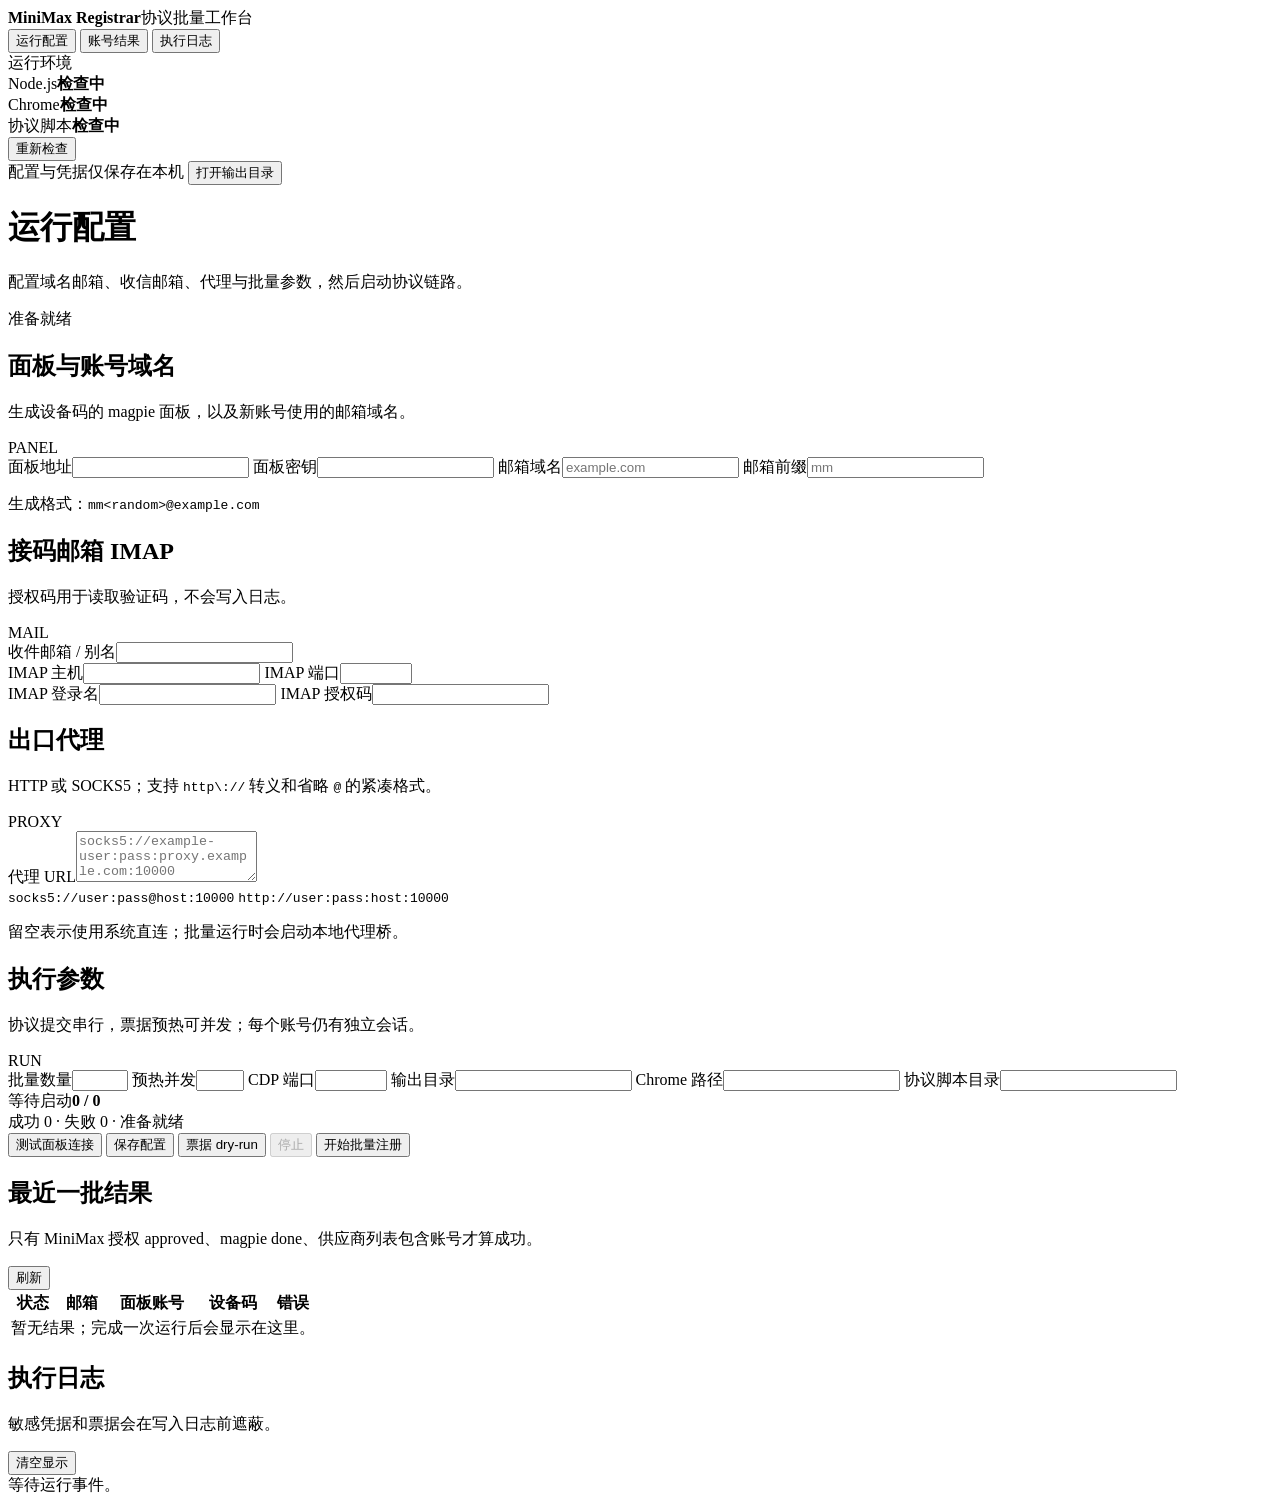
==== app/frontend/src/index.html @ 60c84531 "Initial sanitized source import" ====
<!DOCTYPE html>
<html lang="zh-CN">
<head>
  <meta charset="UTF-8" />
  <meta name="viewport" content="width=device-width, initial-scale=1.0" />
  <title>MiniMax 协议注册工作台</title>
  <link rel="stylesheet" href="/main.css" />
</head>
<body>
  <div class="shell">
    <aside class="sidebar">
      <div class="brand">
        <span class="brand-mark" aria-hidden="true"></span>
        <div><strong>MiniMax Registrar</strong><span>协议批量工作台</span></div>
      </div>
      <nav class="nav" aria-label="主导航">
        <button class="nav-item active" data-view="setup">运行配置</button>
        <button class="nav-item" data-view="results">账号结果</button>
        <button class="nav-item" data-view="logs">执行日志</button>
      </nav>
      <div class="runtime-card" id="runtime-card">
        <span class="section-label">运行环境</span>
        <div class="runtime-row"><span>Node.js</span><b id="runtime-node">检查中</b></div>
        <div class="runtime-row"><span>Chrome</span><b id="runtime-chrome">检查中</b></div>
        <div class="runtime-row"><span>协议脚本</span><b id="runtime-scripts">检查中</b></div>
        <button class="text-button" id="check-runtime">重新检查</button>
      </div>
      <div class="sidebar-foot">
        <span>配置与凭据仅保存在本机</span>
        <button class="text-button" id="open-output">打开输出目录</button>
      </div>
    </aside>

    <main class="main">
      <header class="topbar">
        <div>
          <h1 id="view-title">运行配置</h1>
          <p id="view-subtitle">配置域名邮箱、收信邮箱、代理与批量参数，然后启动协议链路。</p>
        </div>
        <div class="status-pill" id="status-pill"><span></span>准备就绪</div>
      </header>

      <section class="view active" id="view-setup">
        <form id="config-form" class="config-grid">
          <section class="panel panel-wide">
            <div class="panel-head">
              <div><h2>面板与账号域名</h2><p>生成设备码的 magpie 面板，以及新账号使用的邮箱域名。</p></div>
              <span class="panel-index">PANEL</span>
            </div>
            <div class="fields two-col">
              <label class="field"><span>面板地址</span><input name="panelBase" autocomplete="off" /></label>
              <label class="field"><span>面板密钥</span><input name="panelKey" type="password" autocomplete="off" /></label>
              <label class="field"><span>邮箱域名</span><input name="mailDomain" placeholder="example.com" autocomplete="off" /></label>
              <label class="field"><span>邮箱前缀</span><input name="mailPrefix" placeholder="mm" autocomplete="off" /></label>
            </div>
            <p class="hint">生成格式：<code id="email-preview">mm&lt;random&gt;@example.com</code></p>
          </section>

          <section class="panel">
            <div class="panel-head">
              <div><h2>接码邮箱 IMAP</h2><p>授权码用于读取验证码，不会写入日志。</p></div>
              <span class="panel-index">MAIL</span>
            </div>
            <div class="fields">
              <label class="field"><span>收件邮箱 / 别名</span><input name="mailbox" autocomplete="off" /></label>
              <div class="fields two-col compact">
                <label class="field"><span>IMAP 主机</span><input name="imapHost" autocomplete="off" /></label>
                <label class="field"><span>IMAP 端口</span><input name="imapPort" type="number" min="1" max="65535" /></label>
              </div>
              <label class="field"><span>IMAP 登录名</span><input name="imapUser" autocomplete="off" /></label>
              <label class="field"><span>IMAP 授权码</span><input name="imapPassword" type="password" autocomplete="off" /></label>
            </div>
          </section>

          <section class="panel">
            <div class="panel-head">
              <div><h2>出口代理</h2><p>HTTP 或 SOCKS5；支持 <code>http\://</code> 转义和省略 <code>@</code> 的紧凑格式。</p></div>
              <span class="panel-index">PROXY</span>
            </div>
            <div class="fields">
              <label class="field"><span>代理 URL</span><textarea name="proxyUrl" rows="3" spellcheck="false" placeholder="socks5://example-user:pass:proxy.example.com:10000"></textarea></label>
              <div class="proxy-examples">
                <code>socks5://user:pass@host:10000</code>
                <code>http://user:pass:host:10000</code>
              </div>
              <p class="hint" id="proxy-hint">留空表示使用系统直连；批量运行时会启动本地代理桥。</p>
            </div>
          </section>

          <section class="panel panel-wide">
            <div class="panel-head">
              <div><h2>执行参数</h2><p>协议提交串行，票据预热可并发；每个账号仍有独立会话。</p></div>
              <span class="panel-index">RUN</span>
            </div>
            <div class="fields four-col">
              <label class="field"><span>批量数量</span><input name="count" type="number" min="1" max="200" /></label>
              <label class="field"><span>预热并发</span><input name="prewarmConcurrency" type="number" min="1" max="16" /></label>
              <label class="field"><span>CDP 端口</span><input name="cdpPort" type="number" min="1" max="65535" /></label>
              <label class="field"><span>输出目录</span><input name="outputDir" autocomplete="off" /></label>
              <label class="field span-2"><span>Chrome 路径</span><input name="chromePath" autocomplete="off" /></label>
              <label class="field span-2"><span>协议脚本目录</span><input name="scriptsDir" autocomplete="off" /></label>
            </div>
          </section>
        </form>

        <div class="action-bar">
          <div class="progress-block">
            <div class="progress-meta"><span id="progress-label">等待启动</span><b id="progress-counter">0 / 0</b></div>
            <div class="progress-track"><div id="progress-fill"></div></div>
            <div class="progress-detail" id="progress-detail">成功 0 · 失败 0 · 准备就绪</div>
          </div>
          <div class="actions">
            <button class="button secondary" id="test-panel">测试面板连接</button>
            <button class="button secondary" id="save-config">保存配置</button>
            <button class="button secondary" id="dry-run">票据 dry-run</button>
            <button class="button secondary" id="stop-run" disabled>停止</button>
            <button class="button primary" id="start-run">开始批量注册</button>
          </div>
        </div>
      </section>

      <section class="view" id="view-results">
        <div class="panel panel-wide">
          <div class="panel-head">
            <div><h2>最近一批结果</h2><p>只有 MiniMax 授权 approved、magpie done、供应商列表包含账号才算成功。</p></div>
            <button class="button secondary" id="refresh-results">刷新</button>
          </div>
          <div class="table-wrap">
            <table>
              <thead><tr><th>状态</th><th>邮箱</th><th>面板账号</th><th>设备码</th><th>错误</th></tr></thead>
              <tbody id="results-body"><tr><td colspan="5" class="empty">暂无结果；完成一次运行后会显示在这里。</td></tr></tbody>
            </table>
          </div>
        </div>
      </section>

      <section class="view" id="view-logs">
        <div class="panel panel-wide">
          <div class="panel-head">
            <div><h2>执行日志</h2><p>敏感凭据和票据会在写入日志前遮蔽。</p></div>
            <button class="button secondary" id="clear-logs">清空显示</button>
          </div>
          <div class="log-list" id="log-list" aria-live="polite"><div class="empty">等待运行事件。</div></div>
        </div>
      </section>
      <div class="toast" id="toast" role="status"></div>
    </main>
  </div>
  <script src="/main.js"></script>
</body>
</html>
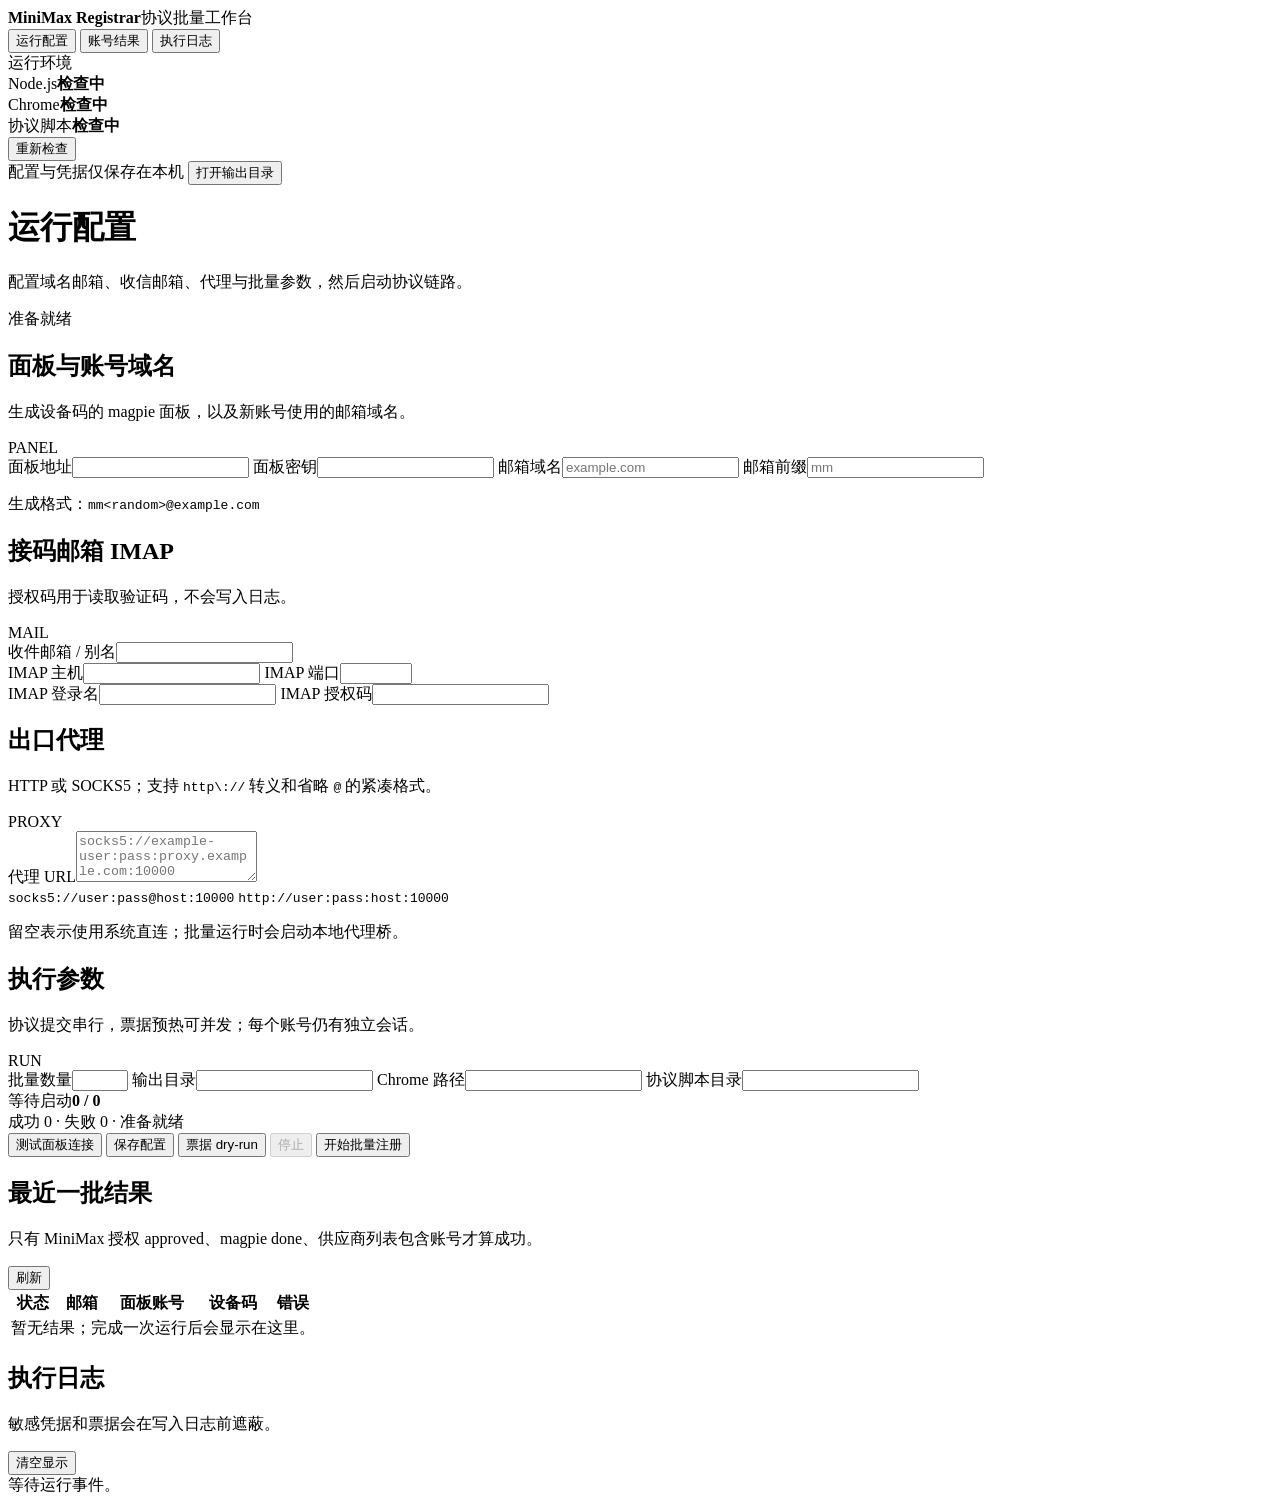
==== commit fc9351db: "Isolate Chrome profiles per account" ====
--- a/app/frontend/src/index.html
+++ b/app/frontend/src/index.html
@@ -94,8 +94,6 @@
             </div>
             <div class="fields four-col">
               <label class="field"><span>批量数量</span><input name="count" type="number" min="1" max="200" /></label>
-              <label class="field"><span>预热并发</span><input name="prewarmConcurrency" type="number" min="1" max="16" /></label>
-              <label class="field"><span>CDP 端口</span><input name="cdpPort" type="number" min="1" max="65535" /></label>
               <label class="field"><span>输出目录</span><input name="outputDir" autocomplete="off" /></label>
               <label class="field span-2"><span>Chrome 路径</span><input name="chromePath" autocomplete="off" /></label>
               <label class="field span-2"><span>协议脚本目录</span><input name="scriptsDir" autocomplete="off" /></label>
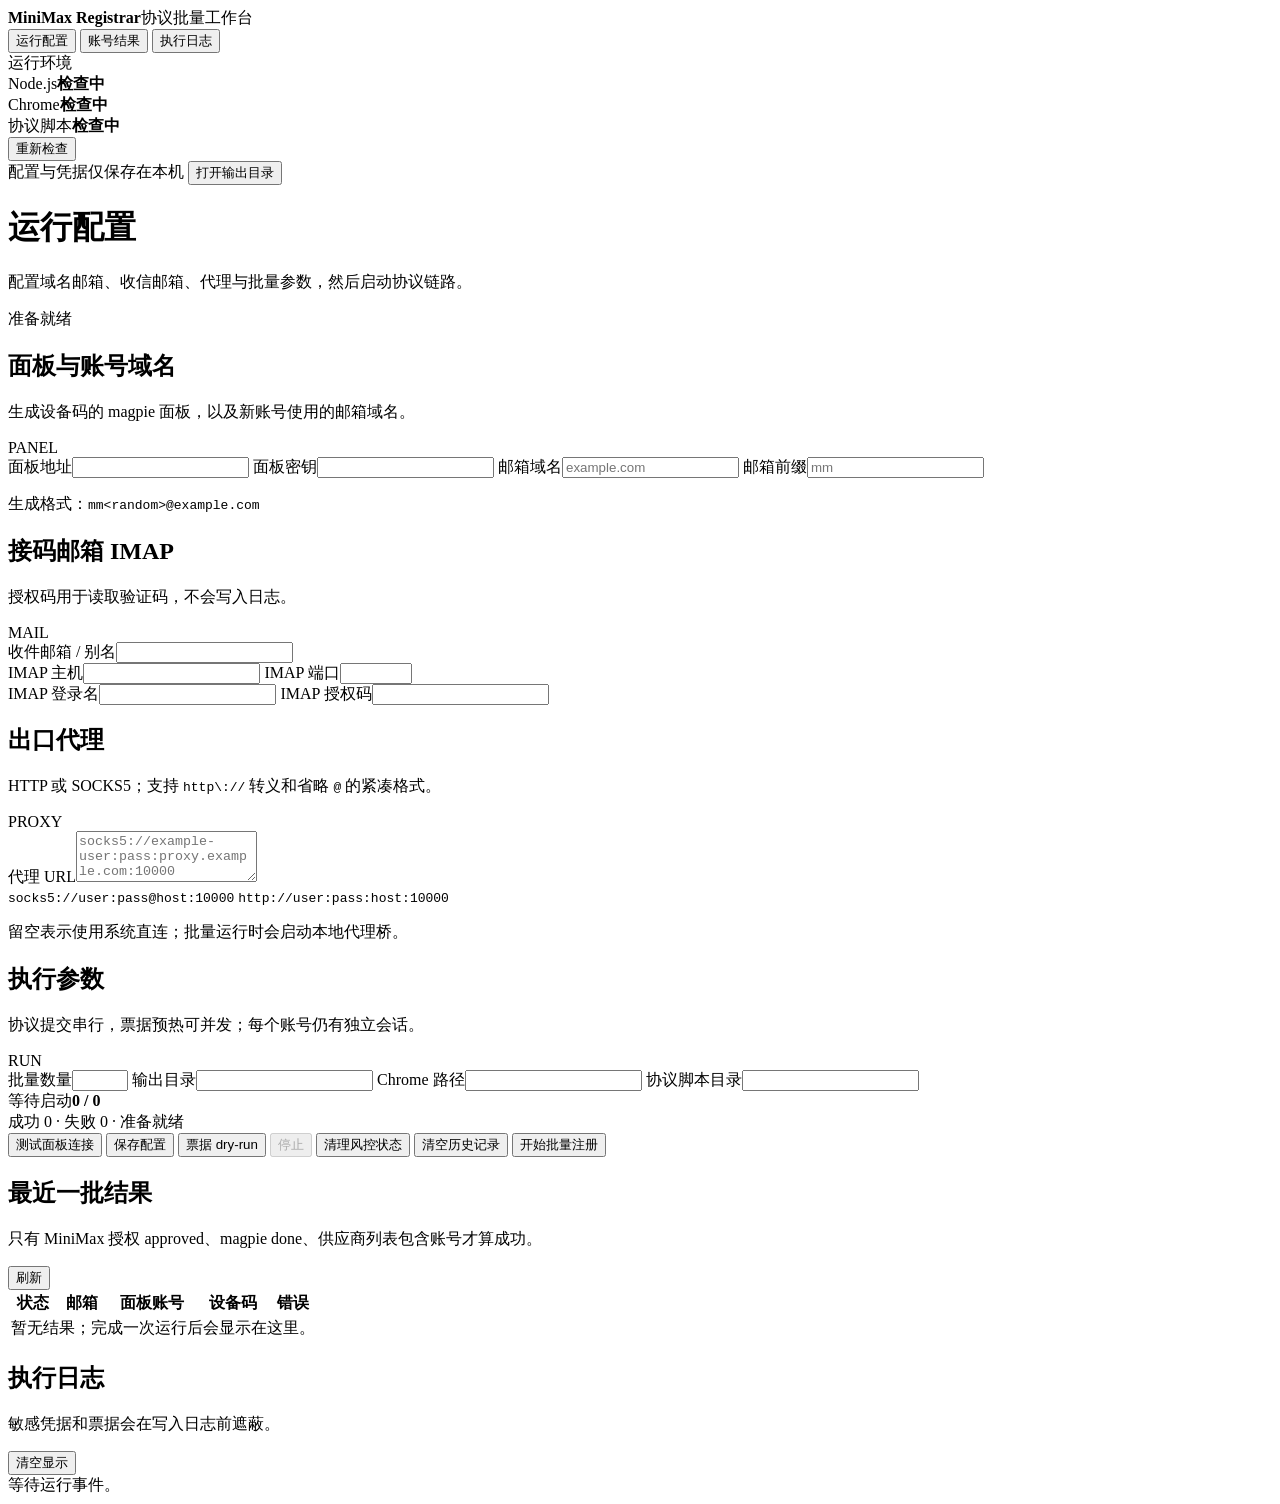
==== commit 199ab56b: "Clear stale run state and local history" ====
--- a/app/frontend/src/index.html
+++ b/app/frontend/src/index.html
@@ -112,6 +112,8 @@
             <button class="button secondary" id="save-config">保存配置</button>
             <button class="button secondary" id="dry-run">票据 dry-run</button>
             <button class="button secondary" id="stop-run" disabled>停止</button>
+            <button class="button secondary" id="clear-state">清理风控状态</button>
+            <button class="button secondary" id="clear-history">清空历史记录</button>
             <button class="button primary" id="start-run">开始批量注册</button>
           </div>
         </div>
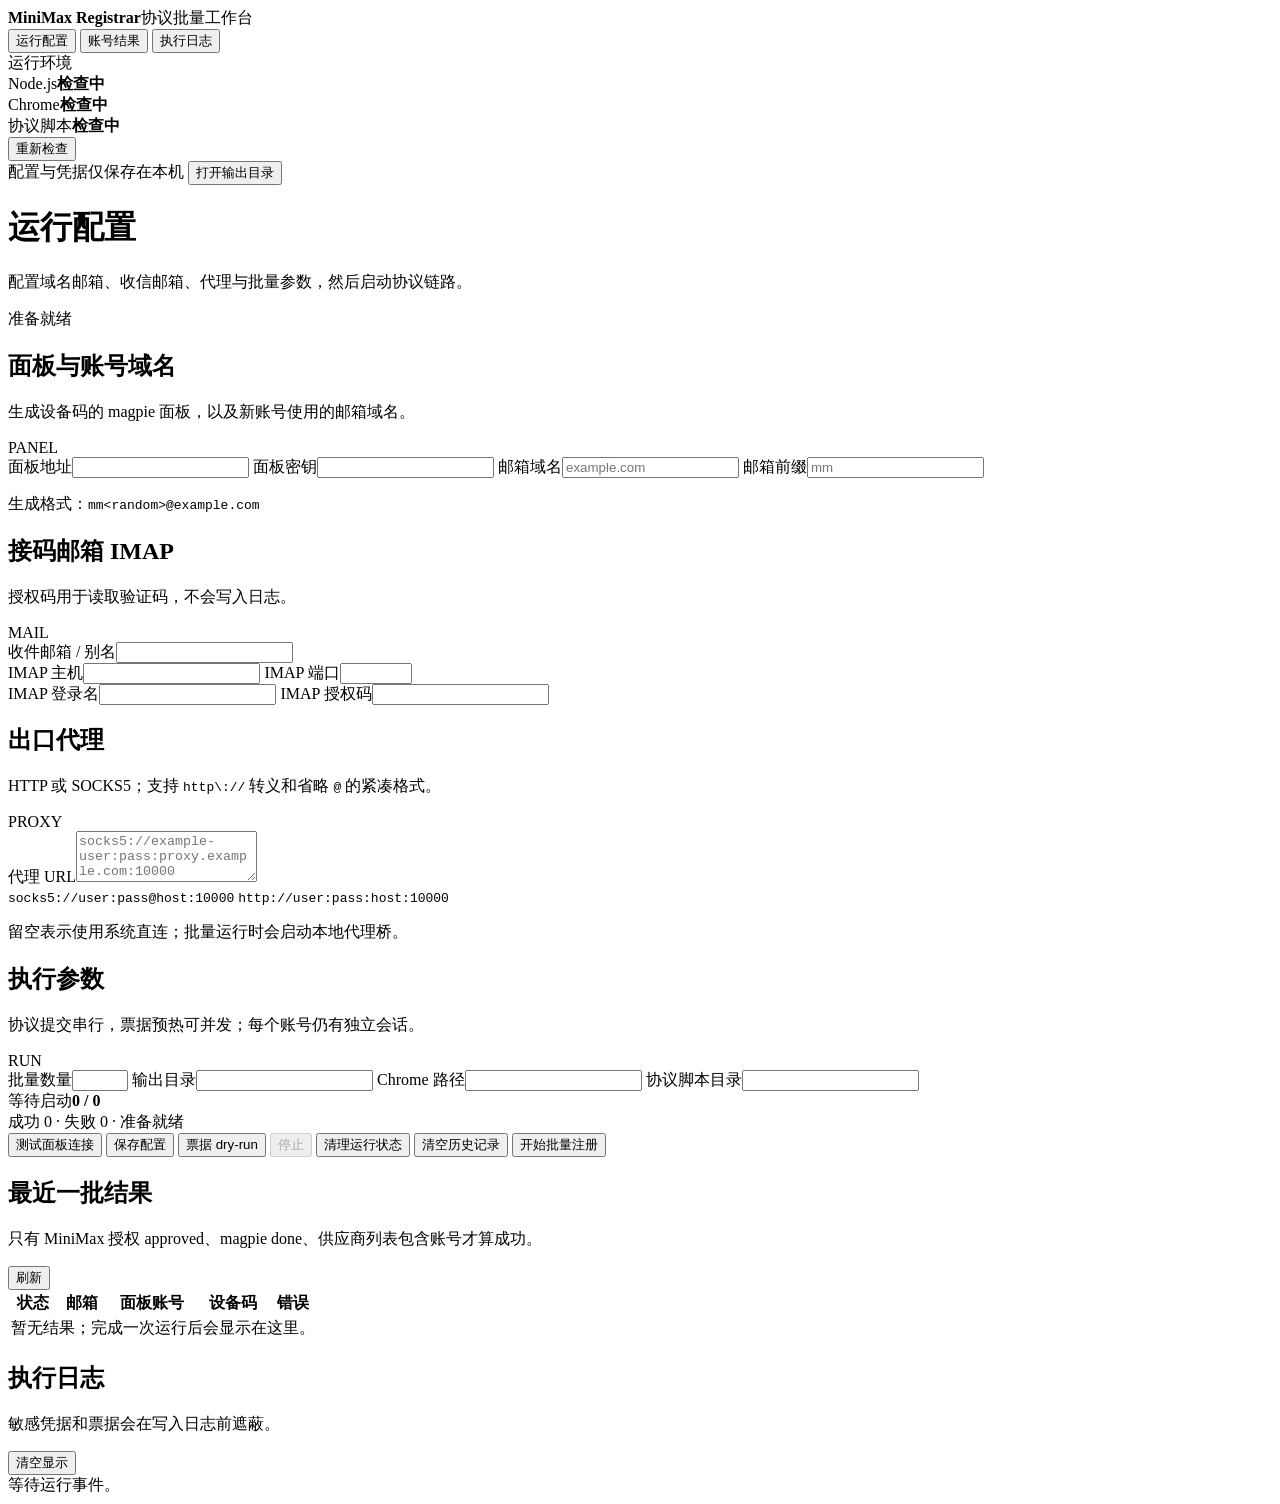
==== commit 2335834b: "Fix startup state and retry single verification failures" ====
--- a/app/frontend/src/index.html
+++ b/app/frontend/src/index.html
@@ -37,7 +37,7 @@
           <h1 id="view-title">运行配置</h1>
           <p id="view-subtitle">配置域名邮箱、收信邮箱、代理与批量参数，然后启动协议链路。</p>
         </div>
-        <div class="status-pill" id="status-pill"><span></span>准备就绪</div>
+        <div class="status-pill" id="status-pill"><span class="status-dot"></span><span id="status-text">准备就绪</span></div>
       </header>
 
       <section class="view active" id="view-setup">
@@ -112,7 +112,7 @@
             <button class="button secondary" id="save-config">保存配置</button>
             <button class="button secondary" id="dry-run">票据 dry-run</button>
             <button class="button secondary" id="stop-run" disabled>停止</button>
-            <button class="button secondary" id="clear-state">清理风控状态</button>
+            <button class="button secondary" id="clear-state">清理运行状态</button>
             <button class="button secondary" id="clear-history">清空历史记录</button>
             <button class="button primary" id="start-run">开始批量注册</button>
           </div>
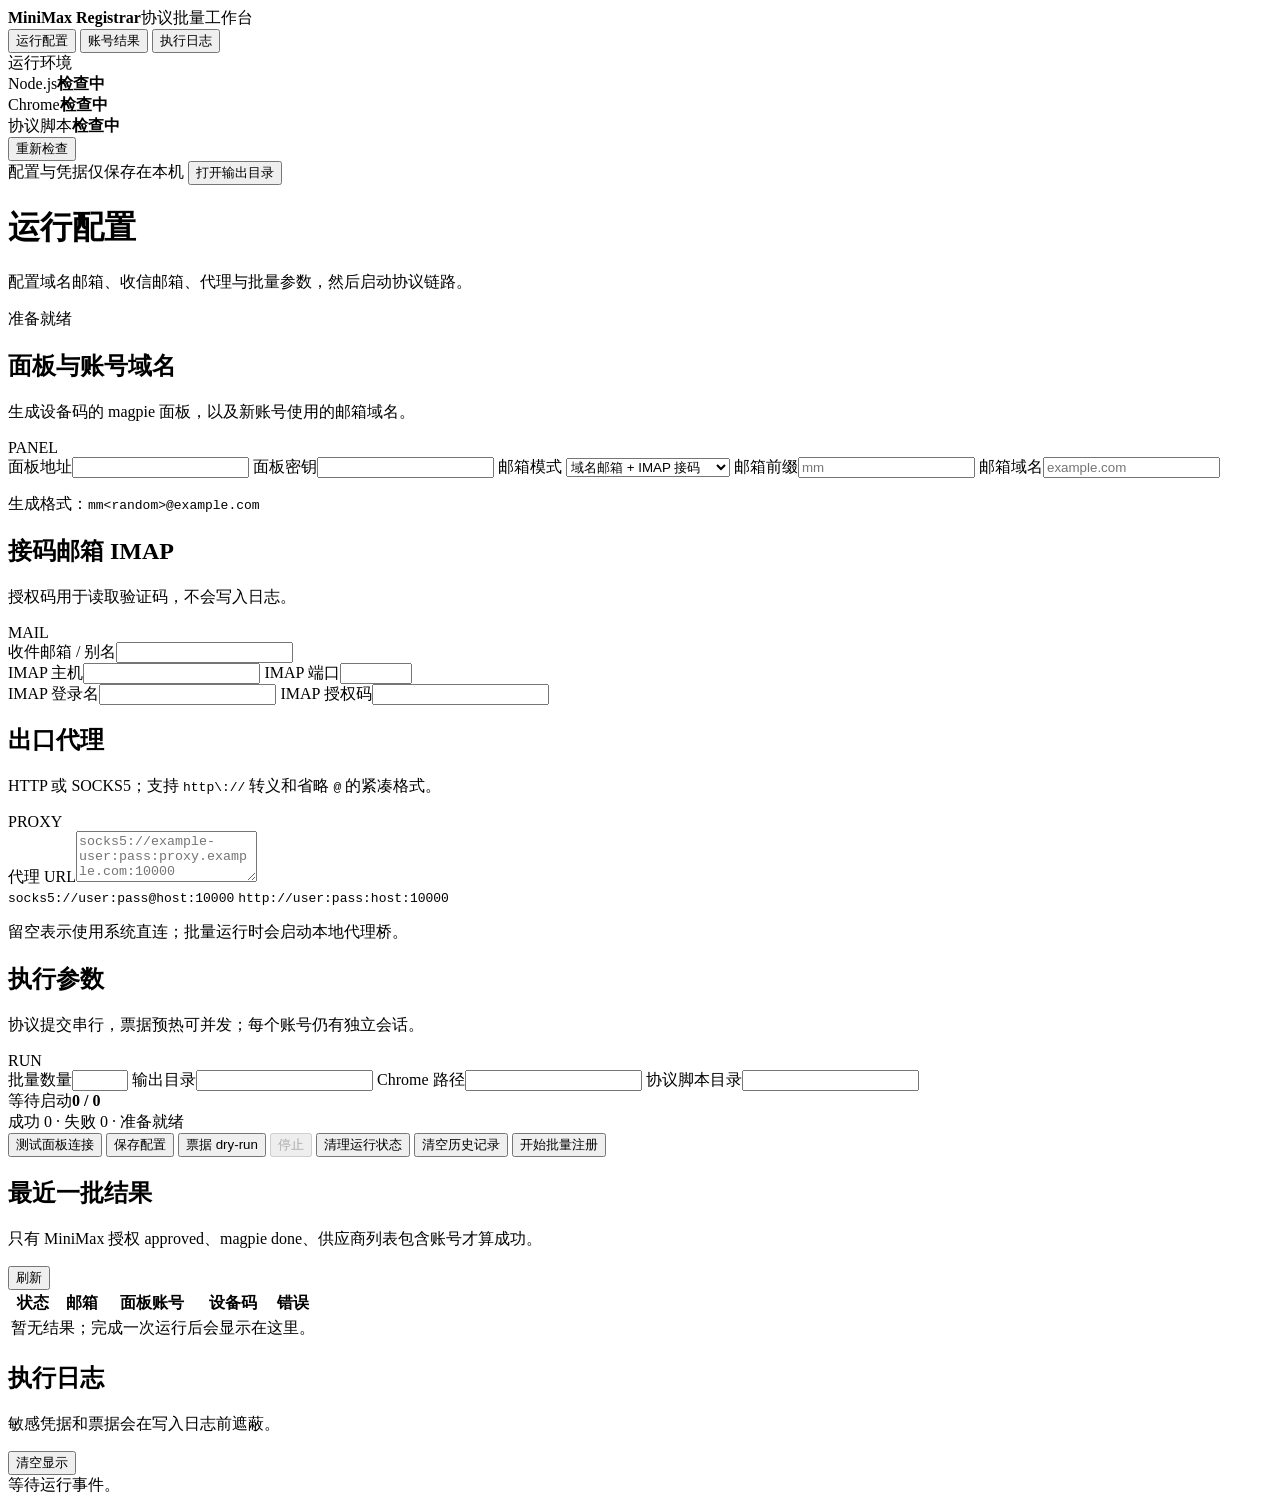
==== commit ea456ec6: "feat: Cursor provider 授权整合（面板绑定 + Hotmail Graph 取码 + 批量入口） - 新增 Cursor 授权流程：deep-control 登录、magic-co" ====
--- a/app/frontend/src/index.html
+++ b/app/frontend/src/index.html
@@ -50,18 +50,25 @@
             <div class="fields two-col">
               <label class="field"><span>面板地址</span><input name="panelBase" autocomplete="off" /></label>
               <label class="field"><span>面板密钥</span><input name="panelKey" type="password" autocomplete="off" /></label>
-              <label class="field"><span>邮箱域名</span><input name="mailDomain" placeholder="example.com" autocomplete="off" /></label>
-              <label class="field"><span>邮箱前缀</span><input name="mailPrefix" placeholder="mm" autocomplete="off" /></label>
+              <label class="field"><span>邮箱模式</span>
+                <select name="mailMode">
+                  <option value="imap">域名邮箱 + IMAP 接码</option>
+                  <option value="hotmail">Hotmail Graph 导入接码</option>
+                </select>
+              </label>
+              <label class="field" data-mail-mode="imap"><span>邮箱前缀</span><input name="mailPrefix" placeholder="mm" autocomplete="off" /></label>
+              <label class="field" data-mail-mode="imap"><span>邮箱域名</span><input name="mailDomain" placeholder="example.com" autocomplete="off" /></label>
             </div>
-            <p class="hint">生成格式：<code id="email-preview">mm&lt;random&gt;@example.com</code></p>
+            <p class="hint" id="email-preview-wrap" data-mail-mode="imap">生成格式：<code id="email-preview">mm&lt;random&gt;@example.com</code></p>
+            <p class="hint" id="hotmail-preview-wrap" data-mail-mode="hotmail" hidden>注册邮箱将直接使用导入的 Hotmail / Outlook 账号。</p>
           </section>
 
           <section class="panel">
             <div class="panel-head">
-              <div><h2>接码邮箱 IMAP</h2><p>授权码用于读取验证码，不会写入日志。</p></div>
+              <div><h2 id="mail-panel-title">接码邮箱 IMAP</h2><p id="mail-panel-subtitle">授权码用于读取验证码，不会写入日志。</p></div>
               <span class="panel-index">MAIL</span>
             </div>
-            <div class="fields">
+            <div class="fields" data-mail-mode="imap">
               <label class="field"><span>收件邮箱 / 别名</span><input name="mailbox" autocomplete="off" /></label>
               <div class="fields two-col compact">
                 <label class="field"><span>IMAP 主机</span><input name="imapHost" autocomplete="off" /></label>
@@ -69,6 +76,27 @@
               </div>
               <label class="field"><span>IMAP 登录名</span><input name="imapUser" autocomplete="off" /></label>
               <label class="field"><span>IMAP 授权码</span><input name="imapPassword" type="password" autocomplete="off" /></label>
+            </div>
+            <div class="fields" data-mail-mode="hotmail" hidden>
+              <label class="field"><span>Hotmail Graph 账号</span><textarea name="hotmailRaw" rows="8" spellcheck="false" placeholder="email----password----clientId----refreshToken"></textarea></label>
+              <label class="field"><span>账号池文件</span><input name="hotmailPool" autocomplete="off" /></label>
+              <label class="field"><span>测活线程数</span><input name="hotmailPreflightWorkers" type="number" min="1" max="32" step="1" /></label>
+              <p class="hint" id="hotmail-hint">格式：邮箱----密码----ClientID----RefreshToken；支持一次性导入多行。</p>
+              <div class="hotmail-progress" id="hotmail-progress" hidden>
+                <div class="progress-meta">
+                  <span id="hotmail-progress-label">等待测活</span>
+                  <b id="hotmail-progress-counter">0 / 0</b>
+                </div>
+                <div class="progress-track"><div id="hotmail-progress-fill"></div></div>
+                <p class="progress-detail" id="hotmail-progress-detail">测活时会显示实时进度</p>
+              </div>
+              <div class="actions" style="justify-content:flex-start;padding:0">
+                <button class="button secondary" type="button" id="import-hotmail">导入账号池</button>
+                <button class="button secondary" type="button" id="test-hotmail">批量测活</button>
+                <button class="button secondary" type="button" id="refresh-hotmail">刷新池状态</button>
+                <button class="button secondary" type="button" id="purge-hotmail">一键移除失效</button>
+                <button class="button secondary" type="button" id="keep-hotmail">一键保留有效</button>
+              </div>
             </div>
           </section>
 
